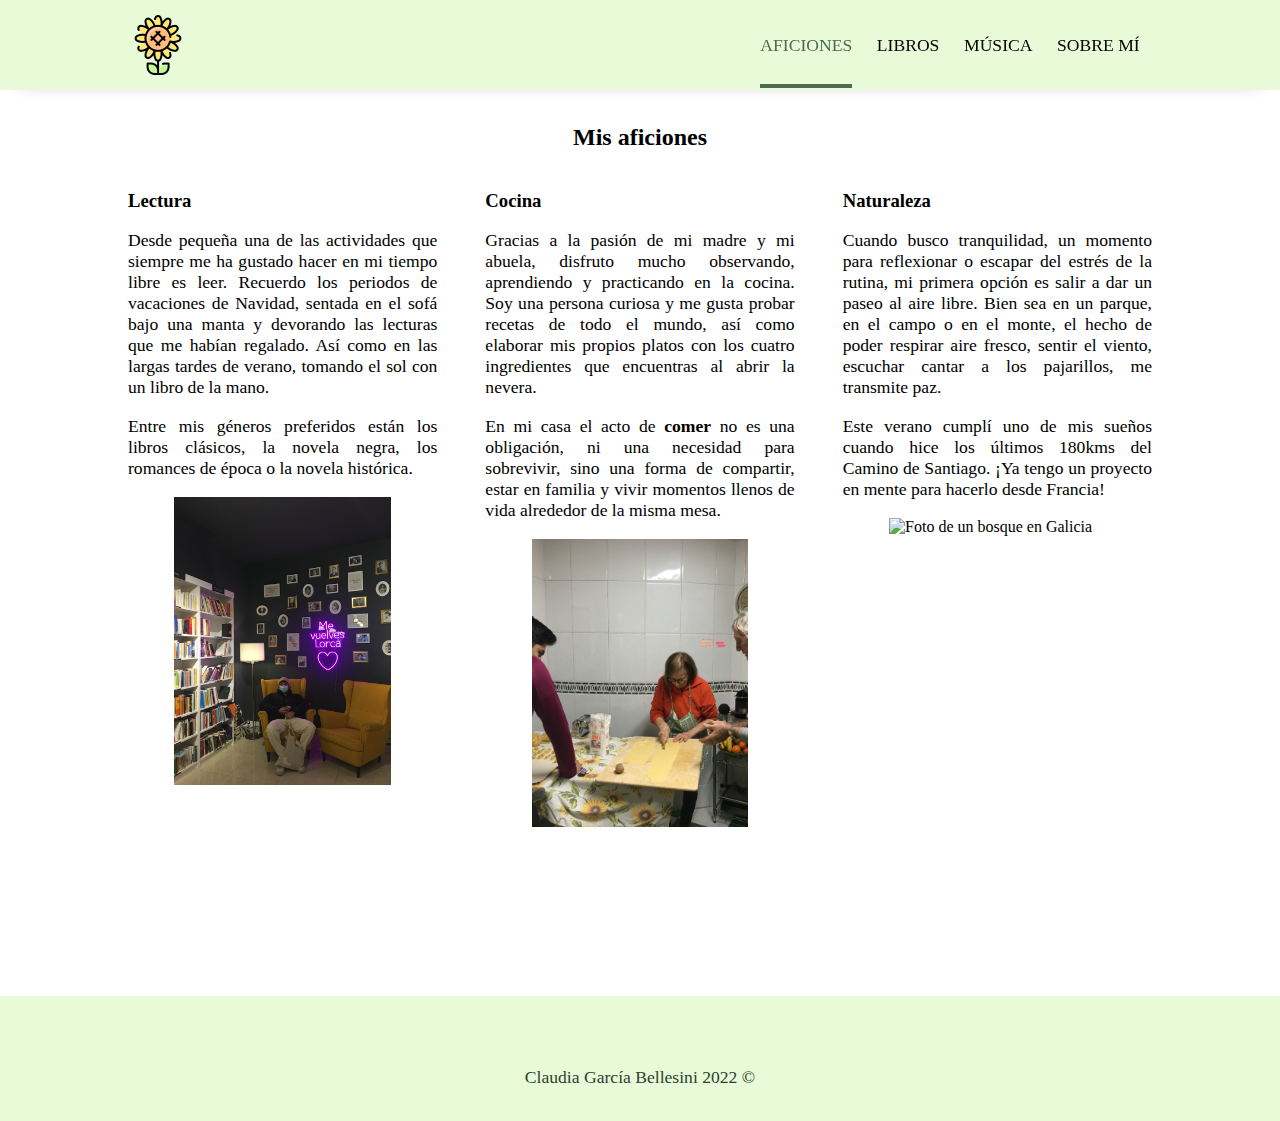
==== aficiones.html @ 5cb6a543 "Commit v1 responsive" ====
<!DOCTYPE HTML>
<html lang="es">
<head>
    <meta charset="UTF-8"/>
    <meta name="viewport" content="width=device-width, user-scalable=no, initial-scale=1.0, maximum-scale=1.0, minimum-scale=1.0">
    <title>Mi sitio web</title>
    <link rel="shortcut icon" href="./img/favicon.png"/>
    <!-- CSS -->
    <link rel="stylesheet" type="text/css" href="./estilos/base.css"/>
    <link rel="stylesheet" type="text/css" href="./estilos/aficiones.css"/>    
</head>
<body>
    <!-- Header -->
    <header>
        <div id="cnt-header">
            <a href="./index.html" title="Home"><img src="./img/sunflower.png" alt="Logo girasol"/></a>
            <nav id="nav-header">
                <a href="#" title="Mis aficiones">Aficiones</a>
                <a href="./libros.html" title="Mis libros favoritos">Libros</a>
                <a href="./musica.html" title="Música preferida">Música</a>
                <a href="./sobremi.html" title="Información personal">Sobre mí</a>
            </nav>
            <div id="lupa">
                <i class="fa-solid fa-magnifying-glass"></i>
            </div>
        </div>
        <div id="menu">
            <i class="fa-solid fa-bars"></i>
        </div>
    </header>
    <div class="container" id="cnt-move">
        <!-- Search bar -->
        <div id="search-bar">
            <input type="text" id="search-txt" placeholder="Buscar...">
        </div>
        <div id="search-cnt-cover"></div>
        <!-- Resultados de busqueda -->
        <div id="search-result"></div>

        <!-- Page content-->
        <main>
            <section id="hobbies">
                <h2>Mis aficiones</h2>
                <div>
                    <h3>Lectura</h3>
                    <p>
                    Desde pequeña una de las actividades que siempre me ha gustado hacer en mi tiempo libre es leer.
                    Recuerdo los periodos de vacaciones de Navidad, sentada en el sofá bajo una manta y devorando las lecturas que me habían regalado.
                    Así como en las largas tardes de verano, tomando el sol con un libro de la mano.
                    </p>
                    <p>
                    Entre mis géneros preferidos están los libros clásicos, la novela negra, los romances de época o la novela histórica.
                    </p>
                    <img src="./img/libros.jpg" alt="Foto de librería de Madrid" width="250"/>
                </div>
                <div>
                    <h3>Cocina</h3>
                    <p>
                    Gracias a la pasión de mi madre y mi abuela, disfruto mucho observando, aprendiendo y practicando en la cocina.
                    Soy una persona curiosa y me gusta probar recetas de todo el mundo, así como elaborar mis propios platos con los cuatro ingredientes que encuentras al abrir la nevera.
                    </p>
                    <p>
                    En mi casa el acto de <strong>comer</strong> no es una obligación, ni una necesidad para sobrevivir, sino una forma de compartir, estar en familia y vivir momentos llenos de vida alrededor de la misma mesa.
                    </p>
                    <img src="./img/cocinar.jpg" alt="Foto cocinando en casa" width="250"/>
                </div>
                <div>
                    <h3>Naturaleza</h3>
                    <p>
                    Cuando busco tranquilidad, un momento para reflexionar o escapar del estrés de la rutina, mi primera opción es salir a dar un paseo al aire libre.
                    Bien sea en un parque, en el campo o en el monte, el hecho de poder respirar aire fresco, sentir el viento, escuchar cantar a los pajarillos, me transmite paz.
                    </p>
                    <p>
                    Este verano cumplí uno de mis sueños cuando hice los últimos 180kms del Camino de Santiago. ¡Ya tengo un proyecto en mente para hacerlo desde Francia!
                    </p>
                    <img src="./img/bosque.jpg" alt="Foto de un bosque en Galicia" width="250"/>
                </div>
            </section>
        </main>
        
        <!-- Footer -->
        <footer>
            <section id="rrss">
                <a href="mailto:uo298050@uniovi.es" title="Email corporativo Uniovi"><i class="fa-solid fa-envelope"></i></a>
                <a href="https://www.linkedin.com/in/claudia-garcia-bellesini" title="Perfil Linkedin"><i class="fa-brands fa-linkedin"></i></a>
                <a href="https://www.instagram.com/claudia_beelle" title="Perfil instagram"><i class="fa-brands fa-instagram"></i></a>
            </section>
            <p>Claudia García Bellesini 2022 &copy;</p>
        </footer>
    </div>
    <!-- JS -->
    <script src="./js/base.js"></script>
    <script src="https://kit.fontawesome.com/1ec76d0692.js" crossorigin="anonymous"></script>
</body>
</html>
---- estilos/base.css ----
/*001*/
body {
    font-family: "Garamond", cursive;
    margin: 0 auto;
    min-height: 100%;
}

/* Header*/
/*001*/
header {
    position: fixed;
    top: 0;
    left: 0;
    width: 100%;
    height: 90px;
    background-color: #e8fad7;
    color: #2c422f;
    z-index: 6;
    box-shadow: 0 4px 25px -22px black;
    
}
/*002*/
header div:first-of-type {
    max-width: 80%;
    margin: auto;
    display: flex;
    justify-content: space-between;
}
/**/
header div > a {
    height: 90px;
    display: flex;
    align-items: center;
    justify-content: center;
}
/*001*/
nav {
    height: 90px;
    display: flex;
    align-items: center;
    justify-content: center;
}
/*002*/
nav a, #lupa{
    color: #000;
    background-color: transparent;
    text-decoration-line: none; 
    font-size: 1.1em;
    text-transform: uppercase;
    margin: 0 .7em;
    position: relative;
    cursor: pointer;
}
/**/
nav a:hover::before {
    content: '';
    width: 100%;
    height: 4px;
    background: #4c6b50;
    position: absolute;
    top: 2.8em;
}
/*011*/
nav a:hover, #lupa:hover {
    color: #4c6b50;
}
/*responsive menu*/
#menu {
    width: 40px;
    height: 40px;
    position: absolute;
    right: 4em;
    top: 1.2em;
    font-size: 20px;
    background-color: #2c422f48;
    color: #000;
    border-radius: 10%;
    align-items: center;
    justify-content: center;
    cursor: pointer;
    display: none;
}

/* Search bar */
#lupa {
    position: absolute;
    right: 1.6em;
    height: 100%;
    display: flex;
    justify-content: center;
    align-items: center;
}
#search-bar {
    position: fixed;
    top: -100px; /*escondida*/
    width: 100%;
    background-color: #fff;
    padding: 1em 0;
    z-index: 4;
    transition: all 400ms;
}
#search-bar input {
    display: block;
    margin: auto;
    padding: .4em;
    width: 80%;
    font-size: 17px;
    outline: 0;
}
#search-result {
    position: fixed;
    top: 160px;
    left: 50%;
    transform: translateX(-50%);
    width: 82%;
    color: #2e2e2e;
    background-color: #fff;
    z-index: 3;
    display: none;
}
#search-result li {
    display: block;
}
#search-result li a {
    display: block;
    padding: .6em;
    color: #3a3a3a;
    background-color: #fff;
    text-decoration: none;
}
#search-result li a i {
    margin-right: 10px;
}
#search-result li a:hover {
    color: #3a3a3a;
    background-color: #2c422f2f;
    text-decoration: none;
}
#search-cnt-cover {
    width: 100%;
    height: 100%;
    position: fixed;
    left: 0;
    background-color: rgba(0, 0, 0, 0.5);
    z-index: 2;
    display: none;
}

/* Main container */
/*001*/
main {
    min-height: 100vh;
}

/*001*/
h2 {
    text-align: center;
}
/*001*/
p, a {
    font-size: 1.1em;
}

/* Footer */
/*001*/
footer {
    text-align: center;
    background-color: #e8fad7;
    color: #2c422f;
    padding: 2em 2em 1em;
    margin-top: 2em;
}
/*002*/
footer a {
    padding: 0 .3em;
    background-color: #e8fad7;
    color: #2c422f;
}
/*022*/
footer a:nth-child(1):hover {
    background-color: #e8fad7;
    color: #000;
}
/*022*/
footer a:nth-child(2):hover {
    background-color: #e8fad7;
    color: #224dc2;
}
/*022*/
footer a:nth-child(3):hover {
    background-color: #e8fad7;
    color: #f3238b;
}

/*Responsive*/
@media screen and (max-width: 800px) {
    nav {
        width: 180px;
        height: 100vh;
        position: fixed;
        top: 90px;
        left: 0;
        background-color: #effae4;
        color: #000;
        box-shadow: 0 4px 25px -22px black;
        flex-direction: column;
        justify-content: flex-start;
        visibility: hidden;
    }
    nav a, nav p {
        margin: 1em 0;
    }
    nav a:hover::before {
        top: 1.2em;
    }
    #menu {
        display: flex;
    }
    header + div {
        transition: all 200ms;
    }
    .move-container {
        transform: translateX(180px);
    }
    .nav-visibility {
        visibility: visible;
    }

}
---- estilos/aficiones.css ----
/*Menu*/
nav a:nth-child(1)::before { /*022*/
    content: '';
    width: 100%;
    height: 4px;
    background: #4c6b50;
    position: absolute;
    top: 2.8em;
}
nav a:nth-child(1) { /*012*/
    color: #4c6b50;
}

/*Content*/
main section { /*002*/
    max-width: 80%;
    margin: 4em auto 3em auto;
    text-align: justify;
    column-count: 3;
    column-gap: 3em;

}
main div img { /*003*/
    display: block;
    margin: auto;
    width: 70%;
    height: auto;
}
h2 { /*001*/
    column-span: all;
    margin-top: 2.5em;
}
h3 { /*001*/
    break-before: column;
}

/* Responsive */
@media screen and (max-width: 800px) {
    nav a:nth-child(1)::before {
        top: 1.2em;
    }
    main section {
        column-count: 1;
    }
    main div img {
        width: 50%;
        height: auto;
    }
    h3 {
        break-before: avoid;
        margin-top: 2em;
    }
}

@media screen and (max-width: 550px) {
    main div img {
        width: 70%;
        height: auto;
    }
}
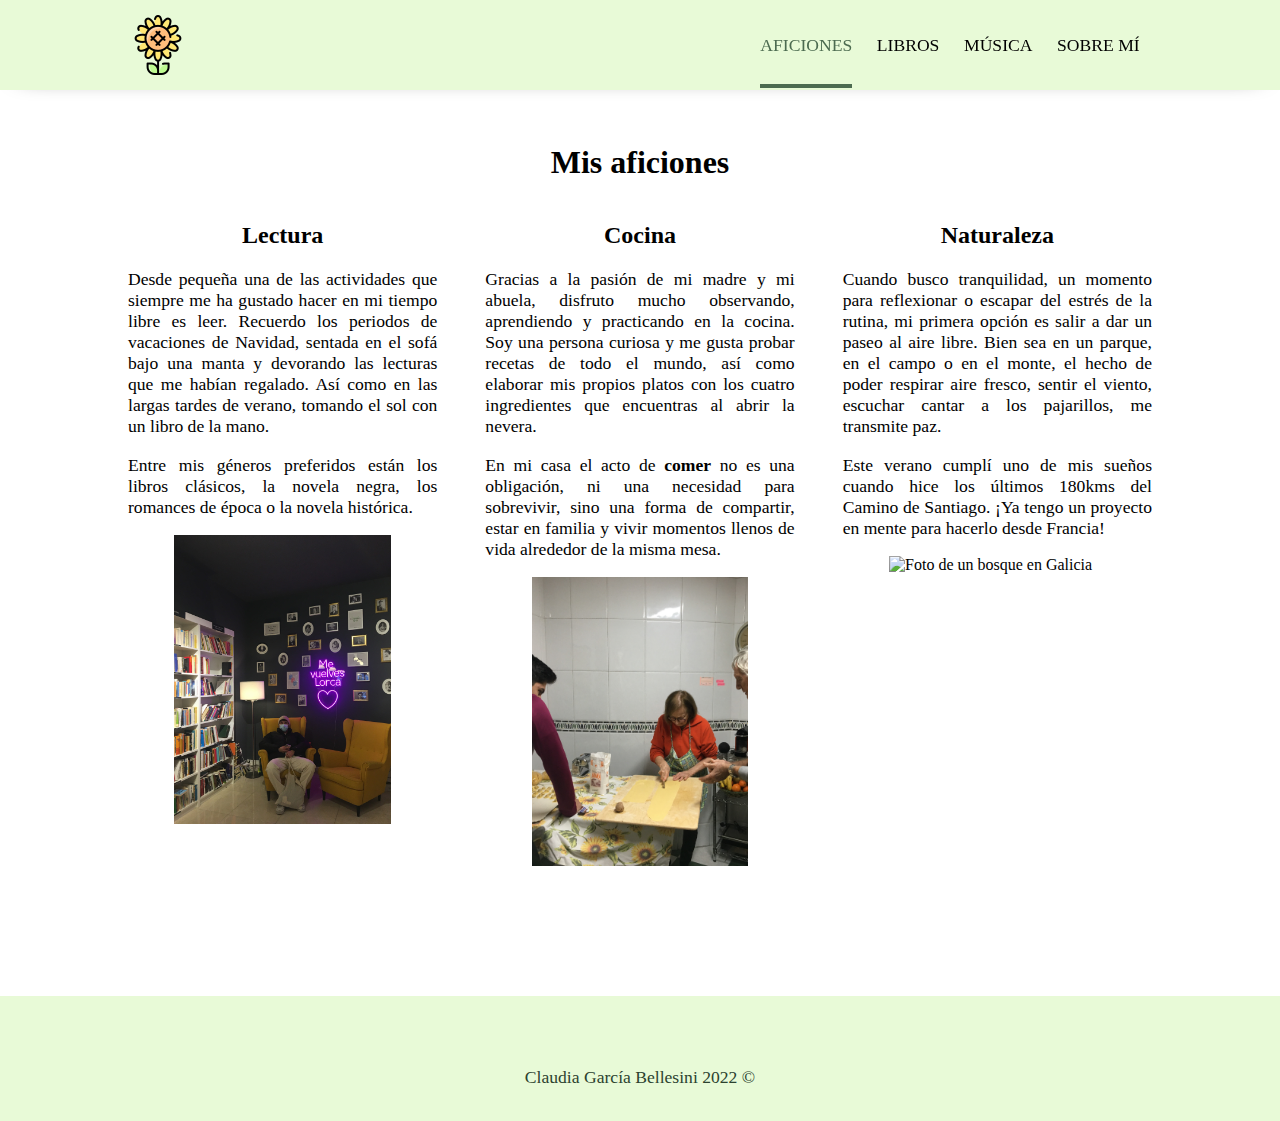
==== commit f961e8ee: "Fix accesibilidad h1" ====
--- a/aficiones.html
+++ b/aficiones.html
@@ -2,8 +2,8 @@
 <html lang="es">
 <head>
     <meta charset="UTF-8"/>
-    <meta name="viewport" content="width=device-width, user-scalable=no, initial-scale=1.0, maximum-scale=1.0, minimum-scale=1.0">
-    <title>Mi sitio web</title>
+    <meta name="viewport" content="width=device-width, initial-scale=1.0">
+    <title>Aficiones</title>
     <link rel="shortcut icon" href="./img/favicon.png"/>
     <!-- CSS -->
     <link rel="stylesheet" type="text/css" href="./estilos/base.css"/>
@@ -21,16 +21,17 @@
                 <a href="./sobremi.html" title="Información personal">Sobre mí</a>
             </nav>
             <div id="lupa">
-                <i class="fa-solid fa-magnifying-glass"></i>
+                <button title="Buscar"><i class="fa-solid fa-magnifying-glass"></i></button>
             </div>
         </div>
         <div id="menu">
             <i class="fa-solid fa-bars"></i>
         </div>
     </header>
-    <div class="container" id="cnt-move">
+    <div id="cnt-move">
         <!-- Search bar -->
         <div id="search-bar">
+            <label for="search-txt" hidden>Buscar</label>
             <input type="text" id="search-txt" placeholder="Buscar...">
         </div>
         <div id="search-cnt-cover"></div>
@@ -40,9 +41,9 @@
         <!-- Page content-->
         <main>
             <section id="hobbies">
-                <h2>Mis aficiones</h2>
+                <h1>Mis aficiones</h1>
                 <div>
-                    <h3>Lectura</h3>
+                    <h2>Lectura</h2>
                     <p>
                     Desde pequeña una de las actividades que siempre me ha gustado hacer en mi tiempo libre es leer.
                     Recuerdo los periodos de vacaciones de Navidad, sentada en el sofá bajo una manta y devorando las lecturas que me habían regalado.
@@ -54,7 +55,7 @@
                     <img src="./img/libros.jpg" alt="Foto de librería de Madrid" width="250"/>
                 </div>
                 <div>
-                    <h3>Cocina</h3>
+                    <h2>Cocina</h2>
                     <p>
                     Gracias a la pasión de mi madre y mi abuela, disfruto mucho observando, aprendiendo y practicando en la cocina.
                     Soy una persona curiosa y me gusta probar recetas de todo el mundo, así como elaborar mis propios platos con los cuatro ingredientes que encuentras al abrir la nevera.
@@ -65,7 +66,7 @@
                     <img src="./img/cocinar.jpg" alt="Foto cocinando en casa" width="250"/>
                 </div>
                 <div>
-                    <h3>Naturaleza</h3>
+                    <h2>Naturaleza</h2>
                     <p>
                     Cuando busco tranquilidad, un momento para reflexionar o escapar del estrés de la rutina, mi primera opción es salir a dar un paseo al aire libre.
                     Bien sea en un parque, en el campo o en el monte, el hecho de poder respirar aire fresco, sentir el viento, escuchar cantar a los pajarillos, me transmite paz.
@@ -81,9 +82,9 @@
         <!-- Footer -->
         <footer>
             <section id="rrss">
-                <a href="mailto:uo298050@uniovi.es" title="Email corporativo Uniovi"><i class="fa-solid fa-envelope"></i></a>
-                <a href="https://www.linkedin.com/in/claudia-garcia-bellesini" title="Perfil Linkedin"><i class="fa-brands fa-linkedin"></i></a>
-                <a href="https://www.instagram.com/claudia_beelle" title="Perfil instagram"><i class="fa-brands fa-instagram"></i></a>
+                <a href="mailto:uo298050@uniovi.es" title="Email corporativo Uniovi" target="_blank"><i class="fa-solid fa-envelope"></i></a>
+                <a href="https://www.linkedin.com/in/claudia-garcia-bellesini" title="Perfil Linkedin"  target="_blank"><i class="fa-brands fa-linkedin"></i></a>
+                <a href="https://www.instagram.com/claudia_beelle" title="Perfil instagram" target="_blank"><i class="fa-brands fa-instagram"></i></a>
             </section>
             <p>Claudia García Bellesini 2022 &copy;</p>
         </footer>
--- a/estilos/base.css
+++ b/estilos/base.css
@@ -1,6 +1,6 @@
 /*001*/
 body {
-    font-family: "Garamond", cursive;
+    font-family: "Times New Roman","Garamond", serif;
     margin: 0 auto;
     min-height: 100%;
 }
@@ -41,7 +41,7 @@
     justify-content: center;
 }
 /*002*/
-nav a, #lupa{
+nav a, #lupa button{
     color: #000;
     background-color: transparent;
     text-decoration-line: none; 
@@ -61,7 +61,7 @@
     top: 2.8em;
 }
 /*011*/
-nav a:hover, #lupa:hover {
+nav a:hover, #lupa button:hover {
     color: #4c6b50;
 }
 /*responsive menu*/
@@ -89,6 +89,10 @@
     display: flex;
     justify-content: center;
     align-items: center;
+    cursor: pointer;
+}
+button {
+    border: none;
 }
 #search-bar {
     position: fixed;
@@ -153,7 +157,7 @@
 }
 
 /*001*/
-h2 {
+h1,h2 {
     text-align: center;
 }
 /*001*/
--- a/estilos/aficiones.css
+++ b/estilos/aficiones.css
@@ -26,11 +26,11 @@
     width: 70%;
     height: auto;
 }
-h2 { /*001*/
+h1 { /*001*/
     column-span: all;
     margin-top: 2.5em;
 }
-h3 { /*001*/
+h2 { /*001*/
     break-before: column;
 }
 
